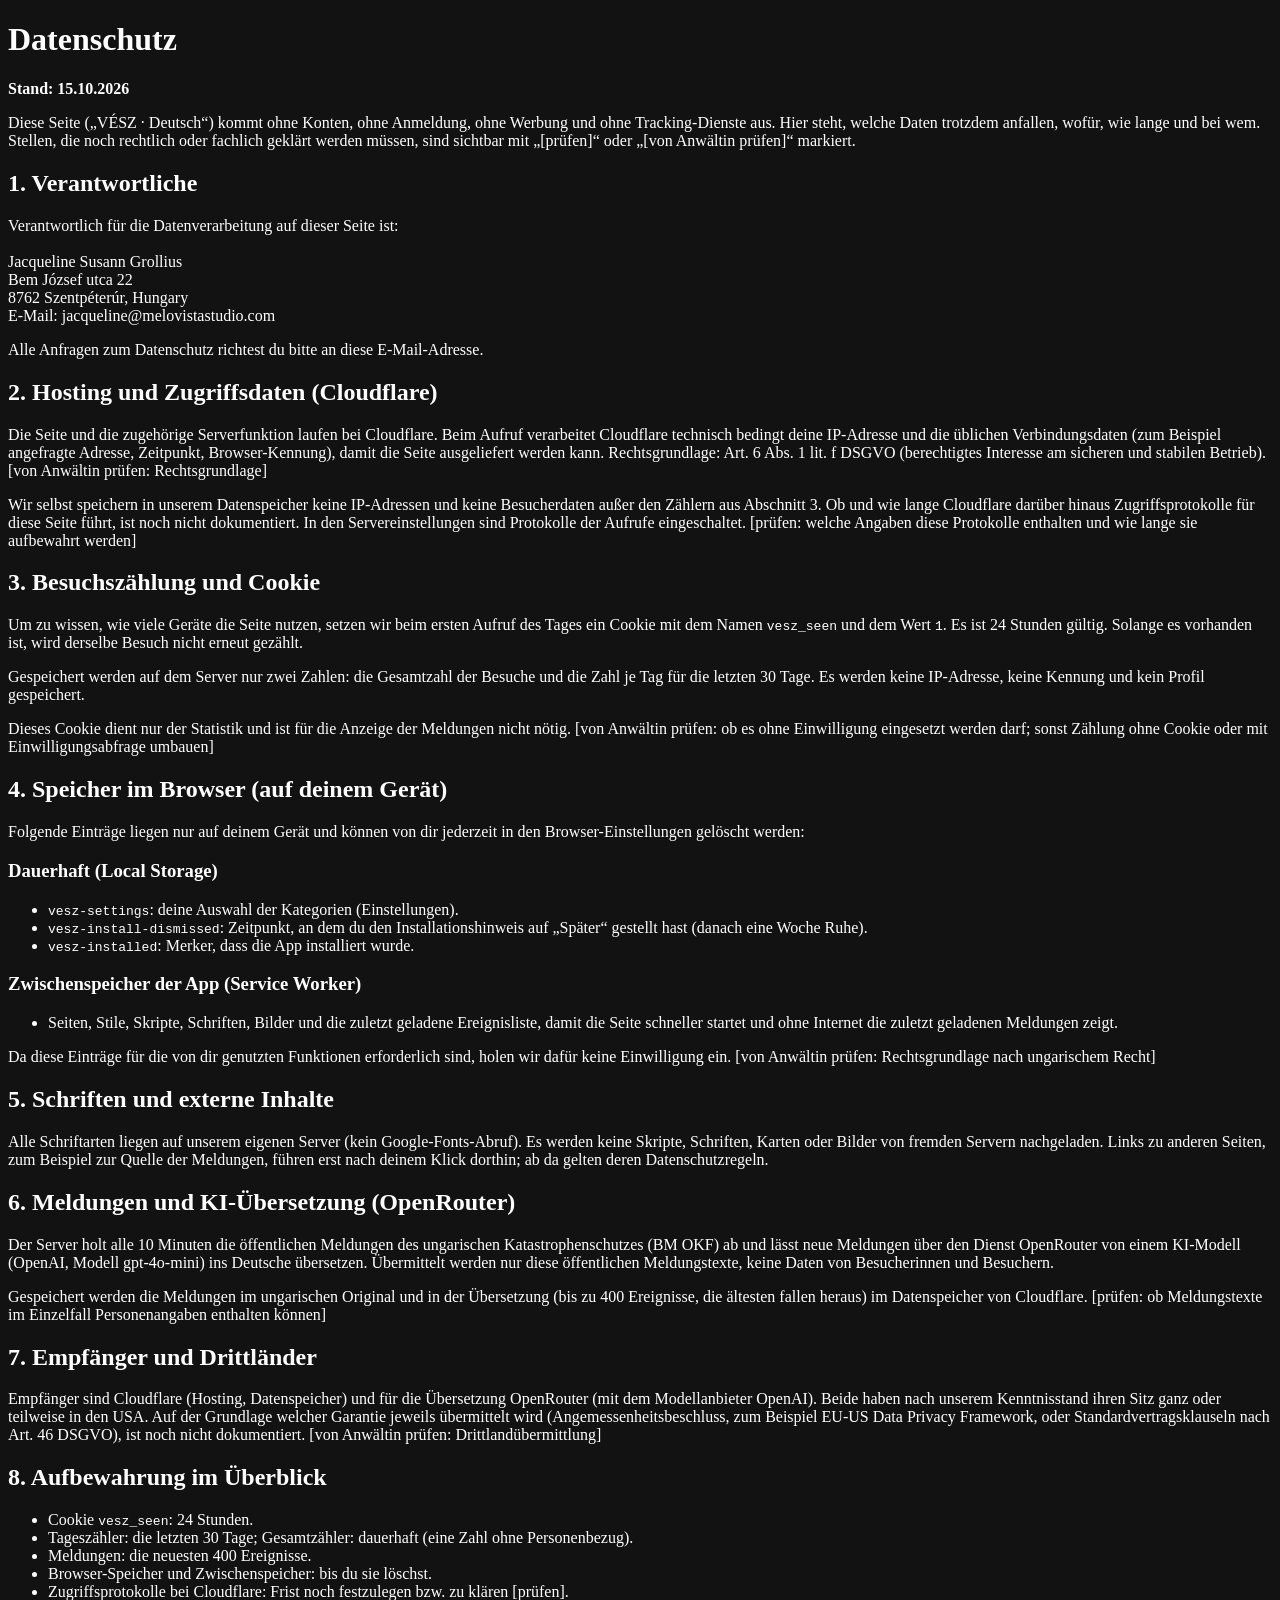
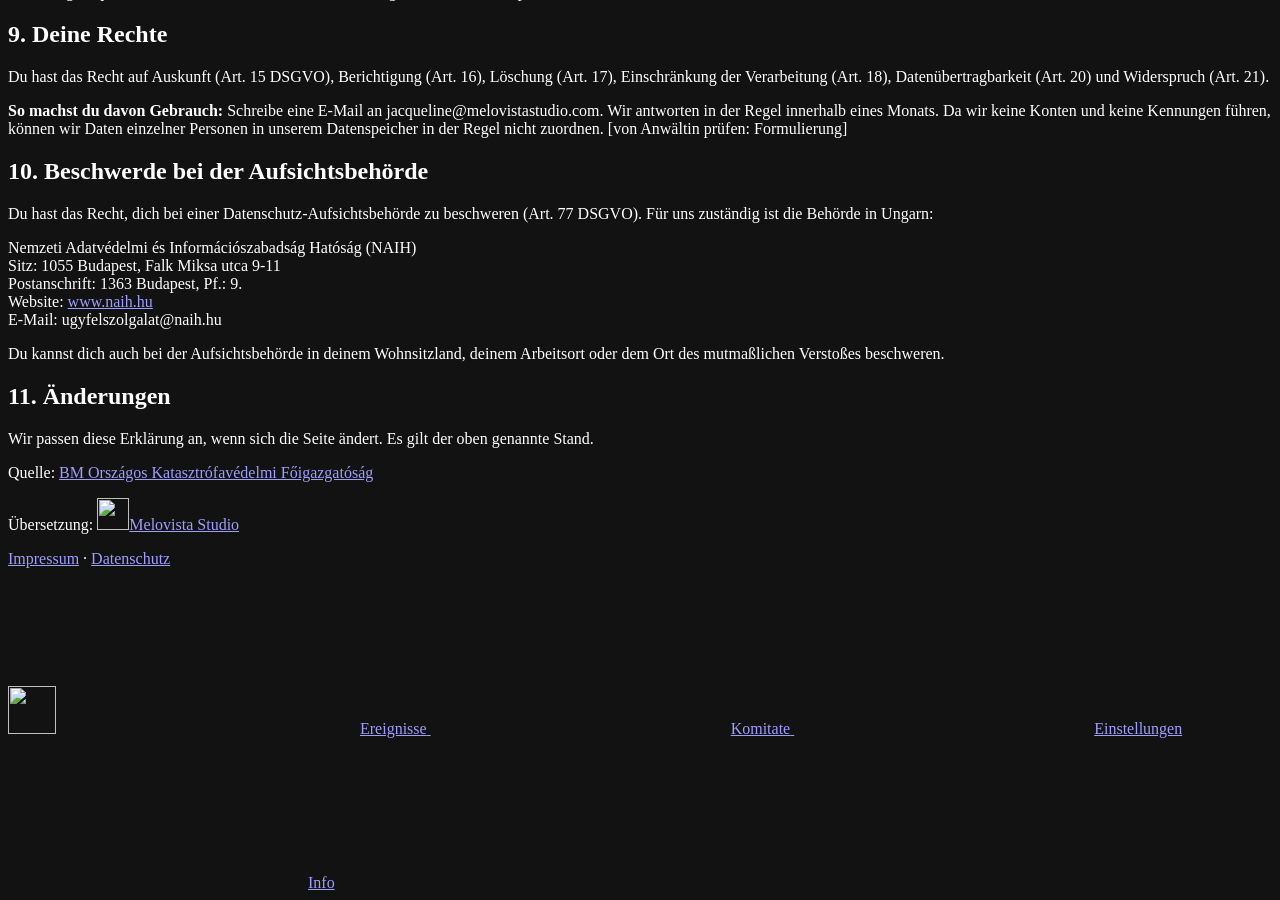
==== public/datenschutz.html @ 32f31e4d "VÉSZ: installierbare Web-App, Tablet-Ansicht, eigene Icons, Impressum/Datenschutz, Tests - Manifest " ====
<!DOCTYPE html>
<html lang="de">
<head>
<meta charset="UTF-8">
<meta name="viewport" content="width=device-width, initial-scale=1.0, viewport-fit=cover">
<title>Datenschutz · VÉSZ</title>
<meta name="theme-color" content="#0b0f1f">
<meta name="color-scheme" content="dark">
<meta name="application-name" content="VÉSZ">
<meta name="apple-mobile-web-app-capable" content="yes">
<meta name="mobile-web-app-capable" content="yes">
<meta name="apple-mobile-web-app-title" content="VÉSZ">
<meta name="apple-mobile-web-app-status-bar-style" content="black">
<link rel="manifest" href="/manifest.webmanifest">
<link rel="icon" type="image/png" sizes="32x32" href="/assets/icons/favicon-32.png">
<link rel="icon" type="image/png" sizes="16x16" href="/assets/icons/favicon-16.png">
<link rel="apple-touch-icon" href="/assets/icons/apple-touch-icon.png">
<link rel="stylesheet" href="/css/fonts.css">
<link rel="stylesheet" href="/css/style.css">
</head>
<body>
<header class="app-header">
  <div class="brand">
    <h1>Datenschutz</h1>
  </div>
</header>

<main>
  <div class="narrow">

    <section class="legal">
      <p><strong>Stand: 15.10.2026</strong></p>
      <p>
        Diese Seite („VÉSZ · Deutsch“) kommt ohne Konten, ohne Anmeldung, ohne Werbung und ohne
        Tracking-Dienste aus. Hier steht, welche Daten trotzdem anfallen, wofür, wie lange und bei wem.
        Stellen, die noch rechtlich oder fachlich geklärt werden müssen, sind sichtbar mit
        „[prüfen]“ oder „[von Anwältin prüfen]“ markiert.
      </p>
    </section>

    <section class="legal">
      <h2>1. Verantwortliche</h2>
      <p>
        Verantwortlich für die Datenverarbeitung auf dieser Seite ist:<br><br>
        Jacqueline Susann Grollius<br>
        Bem József utca 22<br>
        8762 Szentpéterúr, Hungary<br>
        E-Mail: jacqueline@melovistastudio.com
      </p>
      <p>Alle Anfragen zum Datenschutz richtest du bitte an diese E-Mail-Adresse.</p>
    </section>

    <section class="legal">
      <h2>2. Hosting und Zugriffsdaten (Cloudflare)</h2>
      <p>
        Die Seite und die zugehörige Serverfunktion laufen bei Cloudflare. Beim Aufruf verarbeitet
        Cloudflare technisch bedingt deine IP-Adresse und die üblichen Verbindungsdaten (zum Beispiel
        angefragte Adresse, Zeitpunkt, Browser-Kennung), damit die Seite ausgeliefert werden kann.
        Rechtsgrundlage: Art. 6 Abs. 1 lit. f DSGVO (berechtigtes Interesse am sicheren und stabilen
        Betrieb). <span class="todo">[von Anwältin prüfen: Rechtsgrundlage]</span>
      </p>
      <p>
        Wir selbst speichern in unserem Datenspeicher keine IP-Adressen und keine Besucherdaten außer den
        Zählern aus Abschnitt 3. Ob und wie lange Cloudflare darüber hinaus Zugriffsprotokolle für diese
        Seite führt, ist noch nicht dokumentiert. In den Servereinstellungen sind Protokolle der Aufrufe
        eingeschaltet. <span class="todo">[prüfen: welche Angaben diese Protokolle enthalten und wie lange sie aufbewahrt werden]</span>
      </p>
    </section>

    <section class="legal">
      <h2>3. Besuchszählung und Cookie</h2>
      <p>
        Um zu wissen, wie viele Geräte die Seite nutzen, setzen wir beim ersten Aufruf des Tages ein
        Cookie mit dem Namen <code>vesz_seen</code> und dem Wert <code>1</code>. Es ist 24 Stunden gültig.
        Solange es vorhanden ist, wird derselbe Besuch nicht erneut gezählt.
      </p>
      <p>
        Gespeichert werden auf dem Server nur zwei Zahlen: die Gesamtzahl der Besuche und die Zahl je Tag
        für die letzten 30 Tage. Es werden keine IP-Adresse, keine Kennung und kein Profil gespeichert.
      </p>
      <p>
        Dieses Cookie dient nur der Statistik und ist für die Anzeige der Meldungen nicht nötig.
        <span class="todo">[von Anwältin prüfen: ob es ohne Einwilligung eingesetzt werden darf; sonst Zählung ohne Cookie oder mit Einwilligungsabfrage umbauen]</span>
      </p>
    </section>

    <section class="legal">
      <h2>4. Speicher im Browser (auf deinem Gerät)</h2>
      <p>
        Folgende Einträge liegen nur auf deinem Gerät und können von dir jederzeit in den
        Browser-Einstellungen gelöscht werden:
      </p>
      <h3>Dauerhaft (Local Storage)</h3>
      <ul>
        <li><code>vesz-settings</code>: deine Auswahl der Kategorien (Einstellungen).</li>
        <li><code>vesz-install-dismissed</code>: Zeitpunkt, an dem du den Installationshinweis auf
          „Später“ gestellt hast (danach eine Woche Ruhe).</li>
        <li><code>vesz-installed</code>: Merker, dass die App installiert wurde.</li>
      </ul>
      <h3>Zwischenspeicher der App (Service Worker)</h3>
      <ul>
        <li>Seiten, Stile, Skripte, Schriften, Bilder und die zuletzt geladene Ereignisliste, damit die
          Seite schneller startet und ohne Internet die zuletzt geladenen Meldungen zeigt.</li>
      </ul>
      <p>
        Da diese Einträge für die von dir genutzten Funktionen erforderlich sind, holen wir dafür keine
        Einwilligung ein. <span class="todo">[von Anwältin prüfen: Rechtsgrundlage nach ungarischem Recht]</span>
      </p>
    </section>

    <section class="legal">
      <h2>5. Schriften und externe Inhalte</h2>
      <p>
        Alle Schriftarten liegen auf unserem eigenen Server (kein Google-Fonts-Abruf). Es werden keine
        Skripte, Schriften, Karten oder Bilder von fremden Servern nachgeladen. Links zu anderen Seiten,
        zum Beispiel zur Quelle der Meldungen, führen erst nach deinem Klick dorthin; ab da gelten deren
        Datenschutzregeln.
      </p>
    </section>

    <section class="legal">
      <h2>6. Meldungen und KI-Übersetzung (OpenRouter)</h2>
      <p>
        Der Server holt alle 10 Minuten die öffentlichen Meldungen des ungarischen Katastrophenschutzes
        (BM OKF) ab und lässt neue Meldungen über den Dienst OpenRouter von einem KI-Modell (OpenAI,
        Modell gpt-4o-mini) ins Deutsche übersetzen. Übermittelt werden nur diese öffentlichen
        Meldungstexte, keine Daten von Besucherinnen und Besuchern.
      </p>
      <p>
        Gespeichert werden die Meldungen im ungarischen Original und in der Übersetzung (bis zu
        400 Ereignisse, die ältesten fallen heraus) im Datenspeicher von Cloudflare.
        <span class="todo">[prüfen: ob Meldungstexte im Einzelfall Personenangaben enthalten können]</span>
      </p>
    </section>

    <section class="legal">
      <h2>7. Empfänger und Drittländer</h2>
      <p>
        Empfänger sind Cloudflare (Hosting, Datenspeicher) und für die Übersetzung OpenRouter
        (mit dem Modellanbieter OpenAI). Beide haben nach unserem Kenntnisstand ihren Sitz ganz oder
        teilweise in den USA. Auf der Grundlage welcher Garantie jeweils übermittelt wird
        (Angemessenheitsbeschluss, zum Beispiel EU-US Data Privacy Framework, oder
        Standardvertragsklauseln nach Art. 46 DSGVO), ist noch nicht dokumentiert.
        <span class="todo">[von Anwältin prüfen: Drittlandübermittlung]</span>
      </p>
    </section>

    <section class="legal">
      <h2>8. Aufbewahrung im Überblick</h2>
      <ul>
        <li>Cookie <code>vesz_seen</code>: 24 Stunden.</li>
        <li>Tageszähler: die letzten 30 Tage; Gesamtzähler: dauerhaft (eine Zahl ohne Personenbezug).</li>
        <li>Meldungen: die neuesten 400 Ereignisse.</li>
        <li>Browser-Speicher und Zwischenspeicher: bis du sie löschst.</li>
        <li>Zugriffsprotokolle bei Cloudflare: Frist noch festzulegen bzw. zu klären <span class="todo">[prüfen]</span>.</li>
      </ul>
    </section>

    <section class="legal">
      <h2>9. Deine Rechte</h2>
      <p>
        Du hast das Recht auf Auskunft (Art. 15 DSGVO), Berichtigung (Art. 16), Löschung (Art. 17),
        Einschränkung der Verarbeitung (Art. 18), Datenübertragbarkeit (Art. 20) und Widerspruch
        (Art. 21).
      </p>
      <p>
        <strong>So machst du davon Gebrauch:</strong> Schreibe eine E-Mail an
        jacqueline@melovistastudio.com. Wir antworten in der Regel innerhalb eines Monats. Da wir keine
        Konten und keine Kennungen führen, können wir Daten einzelner Personen in unserem Datenspeicher
        in der Regel nicht zuordnen. <span class="todo">[von Anwältin prüfen: Formulierung]</span>
      </p>
    </section>

    <section class="legal">
      <h2>10. Beschwerde bei der Aufsichtsbehörde</h2>
      <p>
        Du hast das Recht, dich bei einer Datenschutz-Aufsichtsbehörde zu beschweren (Art. 77
        DSGVO). Für uns zuständig ist die Behörde in Ungarn:
      </p>
      <p>
        Nemzeti Adatvédelmi és Információszabadság Hatóság (NAIH)<br>
        Sitz: 1055 Budapest, Falk Miksa utca 9-11<br>
        Postanschrift: 1363 Budapest, Pf.: 9.<br>
        Website: <a href="https://www.naih.hu/" target="_blank" rel="noopener">www.naih.hu</a><br>
        E-Mail: ugyfelszolgalat@naih.hu
      </p>
      <p>
        Du kannst dich auch bei der Aufsichtsbehörde in deinem Wohnsitzland, deinem Arbeitsort
        oder dem Ort des mutmaßlichen Verstoßes beschweren.
      </p>
    </section>

    <section class="legal">
      <h2>11. Änderungen</h2>
      <p>
        Wir passen diese Erklärung an, wenn sich die Seite ändert. Es gilt der oben genannte Stand.
      </p>
    </section>

  </div>
</main>

<footer class="app-footer">
  <p>Quelle: <a href="https://www.katasztrofavedelem.hu" target="_blank" rel="noopener">BM Országos Katasztrófavédelmi Főigazgatóság</a></p>
  <p>Übersetzung: <a href="https://melovistastudio.com" target="_blank" rel="noopener" class="footer-brand"><img src="/assets/images/melovista-logo.png" alt="" class="footer-logo" width="32" height="32"><span>Melovista Studio</span></a></p>
  <p><a href="/impressum">Impressum</a> · <a href="/datenschutz">Datenschutz</a></p>
</footer>

<nav class="app-nav" aria-label="Hauptnavigation">
  <img class="rail-logo" src="/assets/icons/icon-192.png" alt="" width="48" height="48">
  <a class="nav-item" href="/">
    <span class="ic"><svg class="i" aria-hidden="true"><use href="/assets/icons/sprite.svg#i-list"/></svg></span><span>Ereignisse</span>
  </a>
  <a class="nav-item" href="/karte">
    <span class="ic"><svg class="i" aria-hidden="true"><use href="/assets/icons/sprite.svg#i-map"/></svg></span><span>Komitate</span>
  </a>
  <a class="nav-item" href="/einstellungen">
    <span class="ic"><svg class="i" aria-hidden="true"><use href="/assets/icons/sprite.svg#i-sliders"/></svg></span><span>Einstellungen</span>
  </a>
  <a class="nav-item" href="/info">
    <span class="ic"><svg class="i" aria-hidden="true"><use href="/assets/icons/sprite.svg#i-info"/></svg></span><span>Info</span>
  </a>
</nav>

<script src="/js/pwa.js" defer></script>
</body>
</html>
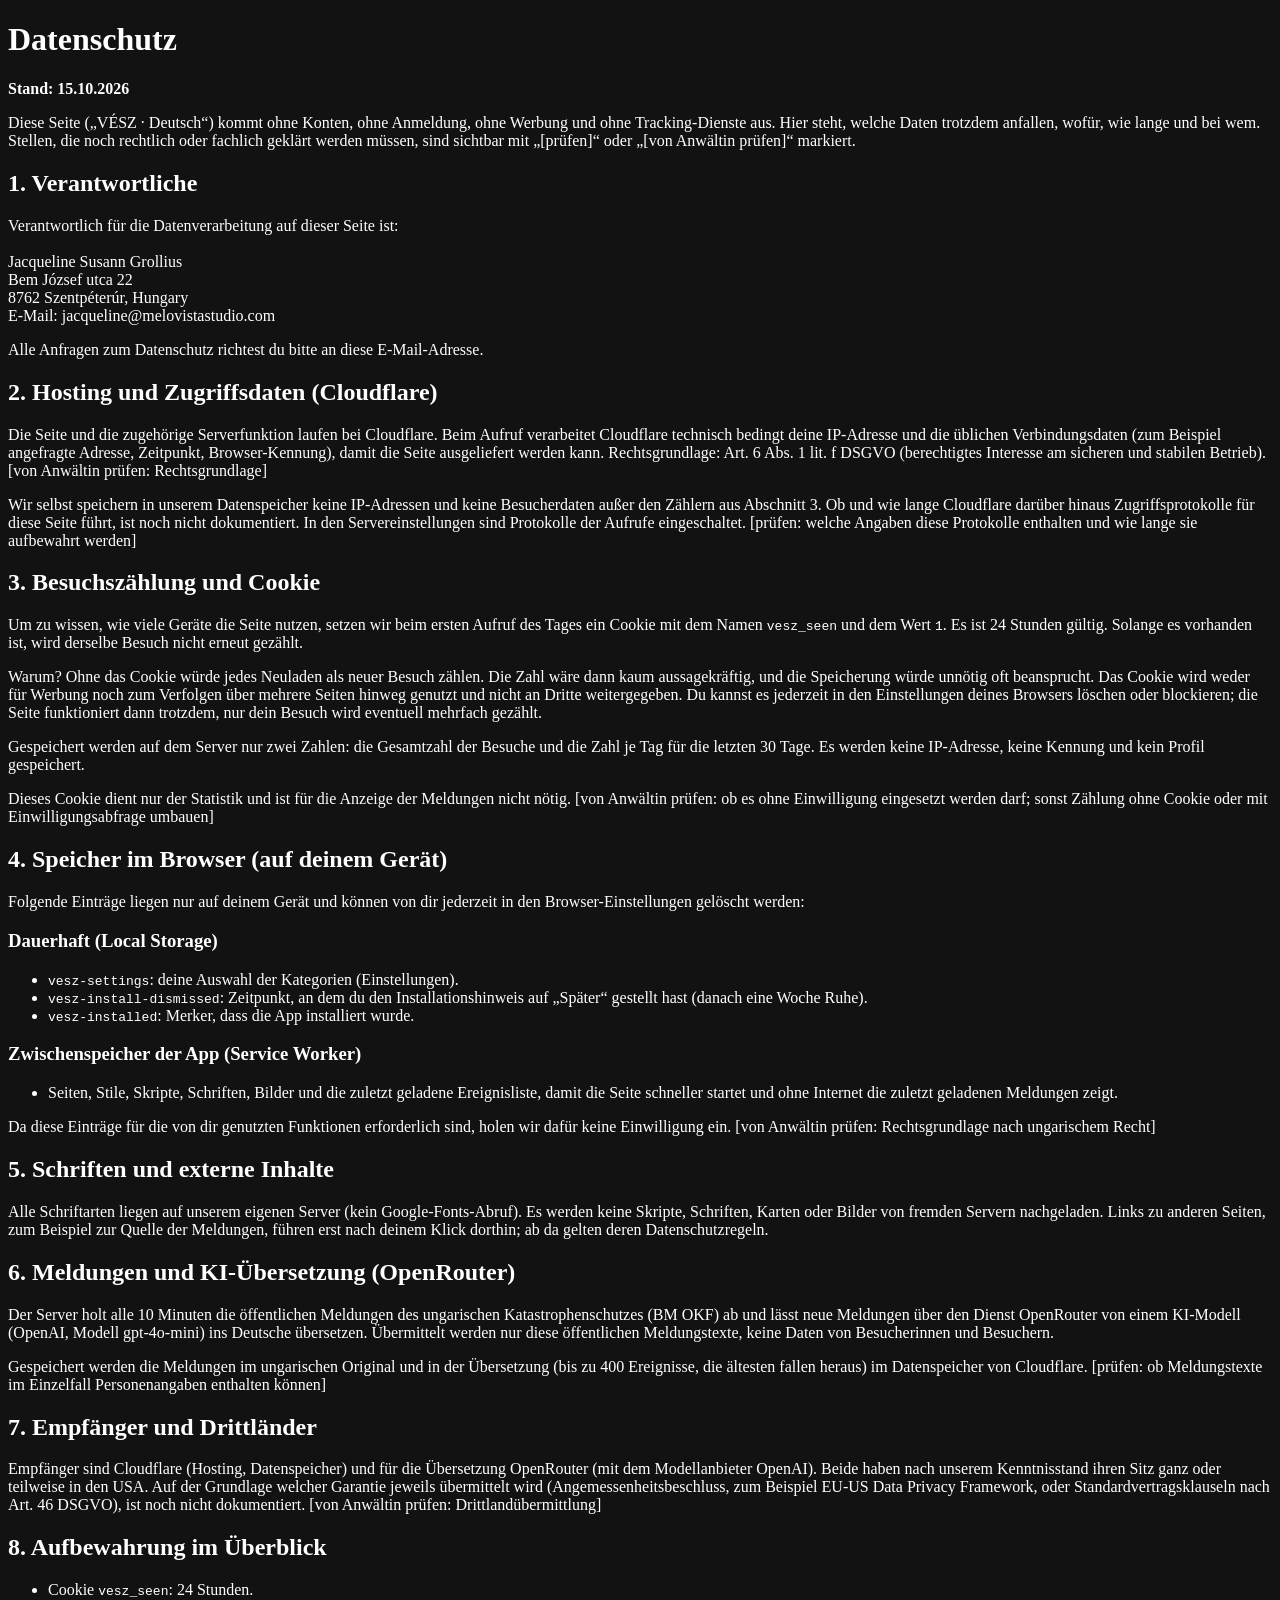
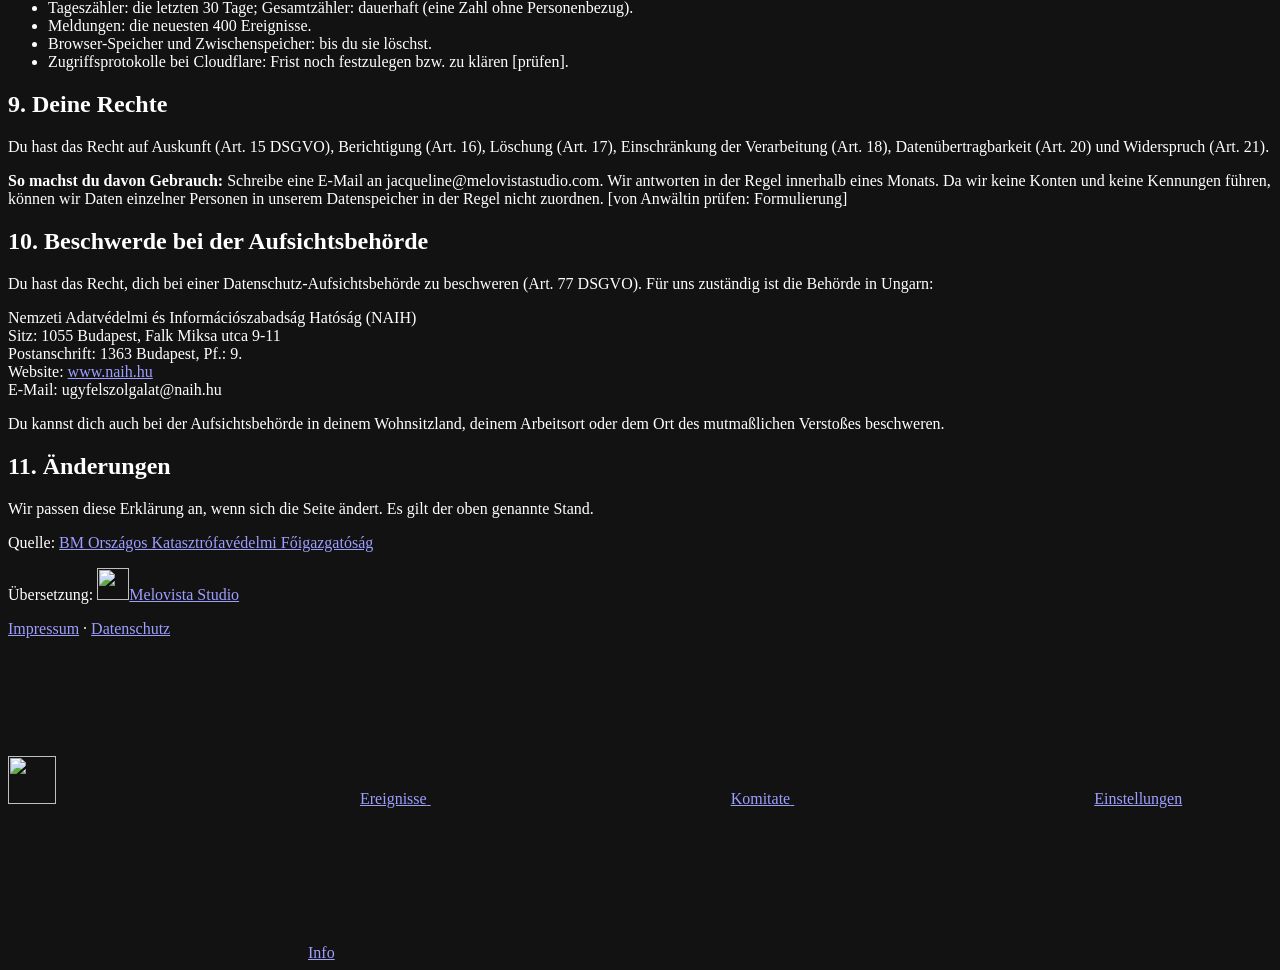
==== commit 492d52ab: "Datenschutz: Cookie vesz_seen ausführlicher erklärt (Zweck, keine Weitergabe, Löschen möglich) Co-Au" ====
--- a/public/datenschutz.html
+++ b/public/datenschutz.html
@@ -75,6 +75,13 @@
         Solange es vorhanden ist, wird derselbe Besuch nicht erneut gezählt.
       </p>
       <p>
+        Warum? Ohne das Cookie würde jedes Neuladen als neuer Besuch zählen. Die Zahl wäre dann kaum
+        aussagekräftig, und die Speicherung würde unnötig oft beansprucht. Das Cookie wird weder für
+        Werbung noch zum Verfolgen über mehrere Seiten hinweg genutzt und nicht an Dritte weitergegeben.
+        Du kannst es jederzeit in den Einstellungen deines Browsers löschen oder blockieren; die Seite
+        funktioniert dann trotzdem, nur dein Besuch wird eventuell mehrfach gezählt.
+      </p>
+      <p>
         Gespeichert werden auf dem Server nur zwei Zahlen: die Gesamtzahl der Besuche und die Zahl je Tag
         für die letzten 30 Tage. Es werden keine IP-Adresse, keine Kennung und kein Profil gespeichert.
       </p>
